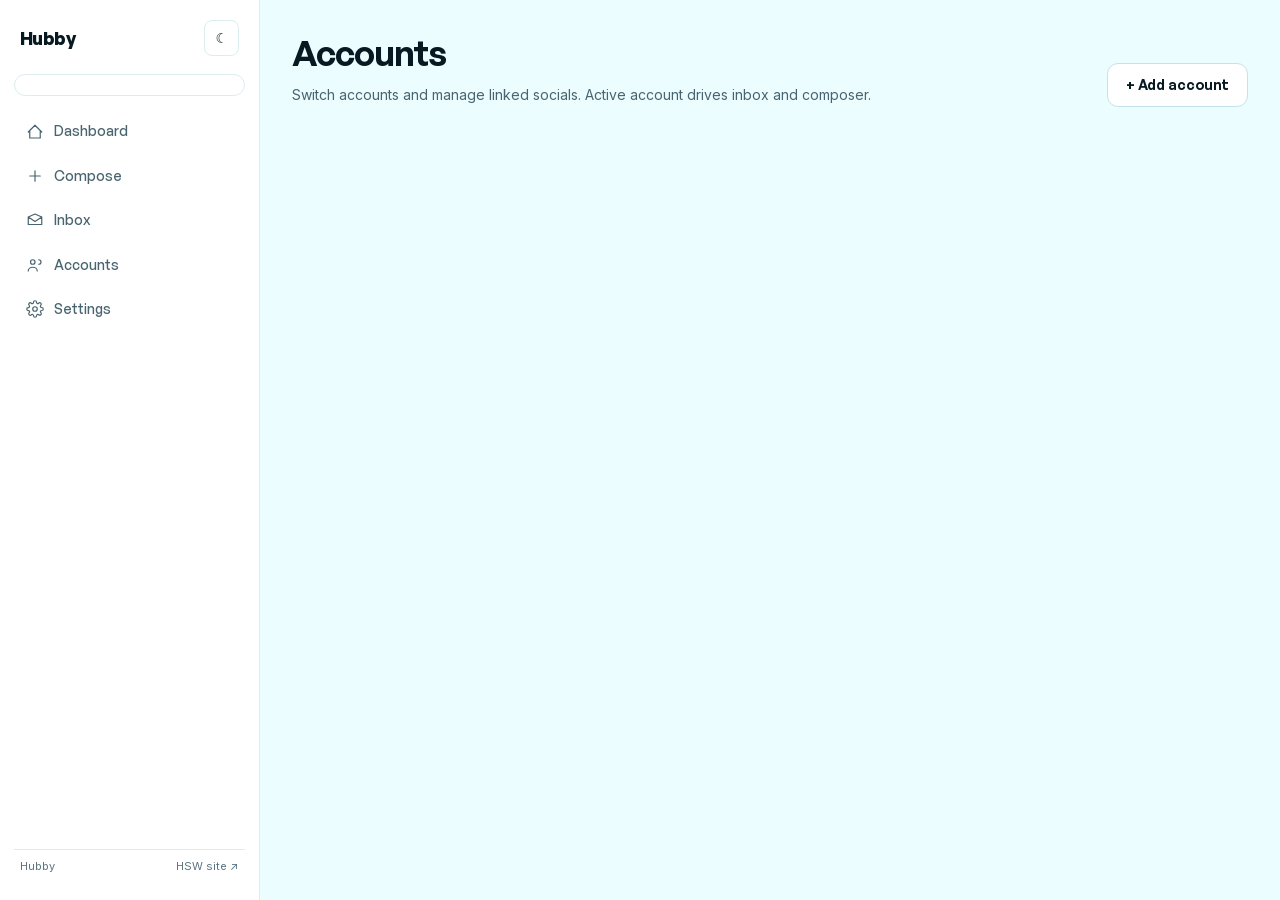
==== accounts.html @ 91c4cc8f "Add account creation and persistence on Accounts page" ====
<!doctype html>
<html lang="en">
<head>
<meta charset="utf-8">
<meta name="viewport" content="width=device-width, initial-scale=1">
<link rel="icon" href="assets/img/logos/favicon.png" type="image/png">
<title>HSW Hub — Accounts</title>
<link rel="stylesheet" href="assets/css/hub.css">
</head>
<body>
<button class="menu-toggle" id="menuToggle" aria-label="Open menu" aria-expanded="false"><svg width="20" height="20" viewBox="0 0 24 24" fill="none" stroke="currentColor" stroke-width="1.6" stroke-linecap="round"><path d="M4 7h16M4 12h16M4 17h16"/></svg></button>
<div class="sidebar-backdrop" id="backdrop"></div>
<div class="app">
<aside class="sidebar" id="sidebar">
  <div class="sidebar-top">
    <a class="brand" href="index.html">Hubby</a>
    <button class="theme-btn" id="themeToggle" aria-label="Toggle theme">☾</button>
  </div>
  <div class="account-switcher">
    <button id="accountBtn" aria-haspopup="menu"></button>
    <div id="accountMenu" class="account-menu" hidden></div>
  </div>
  <nav class="sidebar-nav">
    <a href="index.html"><svg class="nav-icon" viewBox="0 0 24 24"><path d="M3 12l9-9 9 9M5 10v10h14V10"/></svg>Dashboard</a>
    <a href="compose.html"><svg class="nav-icon" viewBox="0 0 24 24"><path d="M12 5v14M5 12h14"/></svg>Compose</a>
    <a href="inbox.html"><svg class="nav-icon" viewBox="0 0 24 24"><path d="M3 8l9 6 9-6M3 8v10h18V8M3 8l9-4 9 4"/></svg>Inbox<span class="badge" id="inboxBadge" hidden>0</span></a>
    <a href="accounts.html"><svg class="nav-icon" viewBox="0 0 24 24"><circle cx="9" cy="8" r="3"/><path d="M3 20c0-3 3-5 6-5s6 2 6 5M17 11a3 3 0 1 0 0-6"/></svg>Accounts</a>
    <a href="settings.html"><svg class="nav-icon" viewBox="0 0 24 24"><circle cx="12" cy="12" r="3"/><path d="M19.4 15a1.65 1.65 0 0 0 .33 1.82l.06.06a2 2 0 1 1-2.83 2.83l-.06-.06a1.65 1.65 0 0 0-1.82-.33 1.65 1.65 0 0 0-1 1.51V21a2 2 0 0 1-4 0v-.09A1.65 1.65 0 0 0 9 19.4a1.65 1.65 0 0 0-1.82.33l-.06.06a2 2 0 1 1-2.83-2.83l.06-.06a1.65 1.65 0 0 0 .33-1.82 1.65 1.65 0 0 0-1.51-1H3a2 2 0 0 1 0-4h.09A1.65 1.65 0 0 0 4.6 9a1.65 1.65 0 0 0-.33-1.82l-.06-.06a2 2 0 1 1 2.83-2.83l.06.06a1.65 1.65 0 0 0 1.82.33H9a1.65 1.65 0 0 0 1-1.51V3a2 2 0 0 1 4 0v.09a1.65 1.65 0 0 0 1 1.51 1.65 1.65 0 0 0 1.82-.33l.06-.06a2 2 0 1 1 2.83 2.83l-.06.06a1.65 1.65 0 0 0-.33 1.82V9a1.65 1.65 0 0 0 1.51 1H21a2 2 0 0 1 0 4h-.09a1.65 1.65 0 0 0-1.51 1z"/></svg>Settings</a>
  </nav>
  <div class="sidebar-foot"><span>Hubby</span><a href="../index.html">HSW site ↗</a></div>
</aside>

<main class="main">
  <div class="page-head">
    <div><h1>Accounts</h1><p>Switch accounts and manage linked socials. Active account drives inbox and composer.</p></div>
    <button class="btn btn--ghost" id="addAccountBtn">+ Add account</button>
  </div>
  <div class="grid grid-2" id="accountCards"></div>
</main>
</div>

<script src="assets/js/data.js"></script>
<script src="assets/js/platforms.js"></script>
<script src="assets/js/app.js"></script>
<script>
(function(){
  const HUB=window.HUB;
  const activeAcc = HUB.getActiveAccount();
  const activeId = activeAcc ? activeAcc.id : null;
  // restore connected state
  try{ const saved=JSON.parse(localStorage.getItem('hub.connected')||'{}'); Object.keys(saved).forEach(aid=>{ const acc=HUB.ACCOUNTS.find(a=>a.id===aid); if(!acc) return; Object.keys(saved[aid]).forEach(pid=>{ const s=acc.socials.find(x=>x.platform===pid); if(s) s.connected=saved[aid][pid]; }); }); }catch(e){}
  const cards=document.getElementById('accountCards');
  function render(){
    cards.innerHTML = HUB.ACCOUNTS.map(a=>`
      <div class="account-card ${a.id===activeId?'is-active':''}">
        <div style="display:flex;align-items:center;justify-content:space-between;margin-bottom:12px">
          <div style="display:flex;align-items:center;gap:10px">
            <span class="acc-avatar" style="background:${a.color};width:40px;height:40px;border-radius:10px;font-size:16px;display:grid;place-items:center;color:#fff;font-family:var(--font-display);font-weight:600">${a.name.charAt(0)}</span>
            <div><b style="font-family:var(--font-display);font-size:1.05rem">${a.name}</b><div style="font-size:12px;color:var(--muted-2)">${a.handle} · ${a.email}</div></div>
          </div>
          ${a.id!==activeId?`<button class="btn btn--ghost btn--sm" data-switch="${a.id}">Switch</button>`:`<span class="chip">Active</span>`}
        </div>
        <div style="font-size:11px;font-weight:600;letter-spacing:0.12em;text-transform:uppercase;color:var(--muted-2);margin:10px 0 6px">Linked socials</div>
        ${a.socials.map(s=>`
          <div class="acc-social">
            <span class="social-dot" style="background:${HUB.platform(s.platform).color}"></span>
            <span style="flex:1;font-size:13px">${HUB.platform(s.platform).name}</span>
            <span style="font-size:12px;color:var(--muted-2)">${s.handle}</span>
            <button class="toggle ${s.connected?'is-on':''}" data-toggle="${a.id}:${s.platform}" aria-label="toggle"></button>
          </div>`).join('')}
        <div style="margin-top:12px"><button class="btn btn--ghost btn--sm">+ Connect social</button></div>
      </div>`).join('');
    cards.querySelectorAll('[data-switch]').forEach(b=>b.addEventListener('click',()=>{ HUB.setActiveAccount(b.dataset.switch); location.reload(); }));
    cards.querySelectorAll('[data-toggle]').forEach(b=>{
      b.addEventListener('click',()=>{
        const [aid,pid]=b.dataset.toggle.split(':');
        const acc=HUB.ACCOUNTS.find(a=>a.id===aid);
        const s=acc.socials.find(x=>x.platform===pid);
        s.connected=!s.connected;
        // persist
        const saved=JSON.parse(localStorage.getItem('hub.connected')||'{}');
        saved[aid]=saved[aid]||{};
        saved[aid][pid]=s.connected;
        localStorage.setItem('hub.connected',JSON.stringify(saved));
        b.classList.toggle('is-on',s.connected);
      });
    });
  }
  const addBtn=document.getElementById('addAccountBtn');
  if(addBtn){ addBtn.addEventListener('click',()=>{
    const name=prompt('Account name (e.g. your brand):');
    if(!name) return;
    const handle=prompt('Handle (e.g. @yourbrand):')||'';
    const email=prompt('Email:')||'';
    const id='acc_'+Date.now();
    const color='#'+Math.floor(Math.random()*0xffffff).toString(16).padStart(6,'0');
    const acc={id,name,handle,email,color,socials:[],inbox:[]};
    HUB.ACCOUNTS.push(acc);
    try{ localStorage.setItem('hub.accounts', JSON.stringify(HUB.ACCOUNTS)); }catch(e){}
    HUB.setActiveAccount(id);
    location.reload();
  }); }
  try{
    const saved=JSON.parse(localStorage.getItem('hub.accounts')||'null');
    if(Array.isArray(saved) && saved.length){
      HUB.ACCOUNTS.length=0;
      saved.forEach(a=>HUB.ACCOUNTS.push(a));
    }
  }catch(e){}
  render();
})();
</script>
</body>
</html>
---- assets/css/hub.css ----
/* HSW Hub — app styles (reuses HSW design tokens) */
@font-face { font-family:'General Sans'; src:url('../fonts/general-sans-400.woff2') format('woff2'); font-weight:400; font-style:normal; font-display:swap; }
@font-face { font-family:'General Sans'; src:url('../fonts/general-sans-500.woff2') format('woff2'); font-weight:500; font-style:normal; font-display:swap; }
@font-face { font-family:'General Sans'; src:url('../fonts/general-sans-600.woff2') format('woff2'); font-weight:600; font-style:normal; font-display:swap; }
@font-face { font-family:'General Sans'; src:url('../fonts/general-sans-700.woff2') format('woff2'); font-weight:700; font-style:normal; font-display:swap; }
@font-face { font-family:'Inter'; src:url('../fonts/inter-var.woff2') format('woff2-variations'); font-weight:100 900; font-style:normal; font-display:swap; }

:root {
  --ice:#ebfdff; --ice-soft:#f4feff; --paper:#ffffff;
  --ink:#071a22; --ink-2:#0b2630; --ink-3:#10343f;
  --muted:#48646f; --muted-2:#5b7480;
  --line:#dcedf1; --line-strong:#c6e2e9;
  --azure:#1268e8; --azure-deep:#0b54c4; --azure-soft:#e7f1fe; --azure-wash:rgba(18,104,232,0.08);
  --gold:#a8781a; --gold-light:#e9bb5c;
  --grid-line:rgba(0,96,114,0.62);
  --font-display:'General Sans','Segoe UI Variable Display','Segoe UI',system-ui,sans-serif;
  --font-body:'Inter','Segoe UI Variable Text','Segoe UI',system-ui,sans-serif;
  --r-sm:10px; --r-md:14px; --r-lg:20px; --r-xl:28px;
  --shadow-sm:0 1px 0 rgba(7,26,34,0.02),0 10px 24px -18px rgba(7,26,34,0.3);
  --shadow-md:0 1px 0 rgba(7,26,34,0.03),0 24px 48px -32px rgba(7,26,34,0.38);
  --shadow-lg:0 1px 0 rgba(7,26,34,0.04),0 48px 96px -56px rgba(7,26,34,0.55);
  --ease:cubic-bezier(0.22,0.61,0.36,1);
  --ease-out:cubic-bezier(0.16,1,0.3,1);
  --gutter:clamp(16px,3vw,32px);
  --container:1200px;
}
[data-theme="dark"] {
  --ice:#0b1a22; --ice-soft:#0f222c; --paper:#0f222c;
  --ink:#ebfdff; --ink-2:#dcedf1; --ink-3:#c6e2e9;
  --muted:#9bb3bc; --muted-2:#7a9aa5;
  --line:#1c3a46; --line-strong:#2a4d5a;
  --azure:#4a9eff; --azure-deep:#7fc7ff; --azure-soft:#12304a; --azure-wash:rgba(74,158,255,0.12);
  --grid-line:rgba(235,253,255,0.12);
}
*{box-sizing:border-box}
html{scroll-behavior:smooth}
body{margin:0;background:var(--ice);color:var(--ink);font-family:var(--font-body);font-size:15px;line-height:1.6;-webkit-font-smoothing:antialiased;overflow-x:hidden}
img,svg{display:block;max-width:100%}
h1,h2,h3,h4,p{margin:0}
a{color:inherit;text-decoration:none}
button,input,select,textarea{font:inherit;color:inherit}
button{cursor:pointer}
::selection{background:var(--azure);color:#fff}
:focus-visible{outline:2px solid var(--azure);outline-offset:3px;border-radius:4px}

/* Layout shell */
.app{display:grid;grid-template-columns:260px minmax(0,1fr);min-height:100vh}
.sidebar{position:sticky;top:0;height:100vh;background:var(--paper);border-right:1px solid var(--line);display:flex;flex-direction:column;padding:16px 14px;gap:14px;z-index:50}
[data-theme="dark"] .sidebar{background:rgba(15,34,44,0.7)}
.sidebar-top{display:flex;align-items:center;justify-content:space-between;padding:4px 6px}
.brand{font-family:var(--font-display);font-weight:700;font-size:18px;letter-spacing:-0.03em;color:var(--ink)}
.brand span{color:var(--azure)}
.sidebar-nav{display:flex;flex-direction:column;gap:2px;flex:1}
.sidebar-nav a{display:flex;align-items:center;gap:10px;padding:10px 12px;border-radius:9px;font-family:var(--font-display);font-size:14px;font-weight:500;color:var(--muted);transition:background .2s,color .2s}
.sidebar-nav a:hover{background:var(--azure-wash);color:var(--ink)}
.sidebar-nav a[aria-current="page"]{background:var(--azure-wash);color:var(--ink)}
.sidebar-nav a .nav-icon{width:18px;height:18px;stroke:currentColor;fill:none;stroke-width:1.6;stroke-linecap:round;stroke-linejoin:round;flex:none}
.sidebar-nav a .badge{margin-left:auto;background:var(--azure);color:#fff;font-size:10px;font-weight:600;padding:2px 7px;border-radius:99px}
.sidebar-nav a .badge[hidden]{display:none}
.sidebar-foot{display:flex;align-items:center;justify-content:space-between;padding:8px 6px;border-top:1px solid var(--line);font-size:11px;color:var(--muted-2)}
.theme-btn{background:none;border:1px solid var(--line);border-radius:8px;padding:6px 10px;font-size:14px;color:var(--ink)}

/* account switcher */
.account-switcher{position:relative}
#accountBtn{width:100%;display:flex;align-items:center;gap:10px;padding:10px 12px;border:1px solid var(--line);border-radius:12px;background:var(--paper);transition:border-color .2s,box-shadow .2s}
#accountBtn:hover{border-color:var(--azure)}
.acc-avatar{width:34px;height:34px;border-radius:9px;display:grid;place-items:center;color:#fff;font-family:var(--font-display);font-weight:600;font-size:14px;flex:none}
.acc-info{display:flex;flex-direction:column;align-items:flex-start;min-width:0;flex:1}
.acc-info b{font-family:var(--font-display);font-size:13px;font-weight:600;letter-spacing:-0.01em;color:var(--ink);white-space:nowrap;overflow:hidden;text-overflow:ellipsis}
.acc-info small{font-size:11px;color:var(--muted-2);white-space:nowrap;overflow:hidden;text-overflow:ellipsis}
.acc-caret{color:var(--muted-2);flex:none}
.account-menu{position:absolute;top:calc(100% + 6px);left:0;right:0;background:var(--paper);border:1px solid var(--line);border-radius:12px;box-shadow:var(--shadow-lg);padding:6px;z-index:60;max-height:360px;overflow:auto}
.account-menu[hidden]{display:none}
.acc-option{width:100%;display:flex;align-items:center;gap:10px;padding:8px 10px;border-radius:9px;border:none;background:none;text-align:left}
.acc-option:hover{background:var(--azure-wash)}
.acc-option.is-active{background:var(--azure-wash)}

/* main */
.main{padding:24px var(--gutter) 48px;min-width:0}
.page-head{display:flex;align-items:flex-end;justify-content:space-between;gap:16px;margin-bottom:24px;flex-wrap:wrap}
.page-head h1{font-family:var(--font-display);font-size:clamp(1.6rem,3vw,2.2rem);font-weight:600;letter-spacing:-0.03em;color:var(--ink)}
.page-head p{color:var(--muted);font-size:14px;margin-top:4px}
.card{background:var(--paper);border:1px solid var(--line);border-radius:var(--r-lg);box-shadow:var(--shadow-sm);padding:20px}
.card + .card{margin-top:16px}
.grid{display:grid;gap:16px}
.grid-2{grid-template-columns:repeat(2,minmax(0,1fr))}
.grid-3{grid-template-columns:repeat(3,minmax(0,1fr))}
.grid-4{grid-template-columns:repeat(4,minmax(0,1fr))}
@media(max-width:900px){.grid-2,.grid-3,.grid-4{grid-template-columns:1fr}}
@media(max-width:760px){.app{grid-template-columns:1fr}.sidebar{position:fixed;left:-280px;top:0;transition:left .25s var(--ease)}.sidebar.is-open{left:0}.sidebar-backdrop{position:fixed;inset:0;background:rgba(7,26,34,0.4);z-index:40;opacity:0;pointer-events:none;transition:opacity .25s}.sidebar-backdrop.is-open{opacity:1;pointer-events:auto}.menu-toggle{position:fixed;top:14px;left:14px;z-index:70;width:42px;height:42px;border:1px solid var(--line);border-radius:10px;background:var(--paper);display:grid;place-items:center}}

/* buttons */
.btn{position:relative;isolation:isolate;overflow:hidden;display:inline-flex;align-items:center;justify-content:center;gap:8px;height:44px;padding:0 18px;border:1px solid transparent;border-radius:11px;font-family:var(--font-display);font-size:14px;font-weight:600;letter-spacing:-0.01em;white-space:nowrap;transition:color .28s var(--ease),border-color .28s var(--ease),background-color .28s var(--ease),transform .18s var(--ease)}
.btn::before{content:'';position:absolute;inset:0;z-index:-1;background:linear-gradient(to top,#1268e8 0%,rgba(18,104,232,0.94) 42%,rgba(18,104,232,0.4) 76%,rgba(18,104,232,0) 100%);transform:translateY(101%);transition:transform .5s var(--ease)}
.btn:hover::before,.btn:focus-visible::before{transform:translateY(0)}
.btn:active{transform:translateY(1px)}
.btn--primary{background:var(--ink);border-color:var(--ink);color:#fff}
.btn--ghost{background:var(--paper);border-color:var(--line-strong);color:var(--ink)}
.btn--ghost::before{background:linear-gradient(to top,rgba(18,104,232,0.16) 0%,rgba(18,104,232,0.08) 52%,rgba(18,104,232,0.02) 82%,rgba(18,104,232,0) 100%)}
.btn--sm{height:36px;padding:0 14px;font-size:13px;border-radius:9px}
.btn--azure{background:var(--azure);border-color:var(--azure);color:#fff}

/* form */
.field{display:flex;flex-direction:column;gap:6px}
.field label{font-size:11px;font-weight:600;letter-spacing:0.12em;text-transform:uppercase;color:var(--muted-2)}
.input,.textarea{width:100%;padding:11px 13px;border:1px solid var(--line);border-radius:10px;background:var(--paper);color:var(--ink);font-size:14px;transition:border-color .2s}
.textarea{min-height:120px;resize:vertical;font-family:var(--font-body)}
.input:focus,.textarea:focus{outline:none;border-color:var(--azure)}

/* stat tiles */
.stat-tile{background:var(--paper);border:1px solid var(--line);border-radius:var(--r-md);padding:16px}
.stat-tile .v{font-family:var(--font-display);font-size:1.7rem;font-weight:600;letter-spacing:-0.03em;color:var(--ink)}
.stat-tile .l{font-size:10.5px;font-weight:600;letter-spacing:0.13em;text-transform:uppercase;color:var(--muted-2);margin-top:4px}

/* platform chips */
.plat-grid{display:grid;grid-template-columns:repeat(auto-fill,minmax(150px,1fr));gap:8px}
.plat-chip{display:flex;align-items:center;gap:8px;padding:9px 11px;border:1px solid var(--line);border-radius:10px;background:var(--paper);cursor:pointer;transition:border-color .2s,background .2s;font-size:13px}
.plat-chip:hover{border-color:var(--azure)}
.plat-chip.is-on{border-color:var(--azure);background:var(--azure-wash)}
.plat-chip .dot{width:8px;height:8px;border-radius:50%;flex:none}
.plat-chip input{display:none}
.plat-chip .handle{font-size:11px;color:var(--muted-2);margin-left:auto}

/* composer layout */
.compose{display:grid;grid-template-columns:minmax(0,1fr) minmax(0,420px);gap:20px;align-items:start}
@media(max-width:1000px){.compose{grid-template-columns:1fr}}
.compose-left{display:flex;flex-direction:column;gap:16px}
.compose-right{position:sticky;top:24px}
.preview-tabs{display:flex;gap:6px;flex-wrap:wrap;margin-bottom:12px}
.preview-tab{padding:6px 10px;border:1px solid var(--line);border-radius:8px;background:var(--paper);font-size:12px;font-weight:500;cursor:pointer}
.preview-tab.is-active{border-color:var(--azure);background:var(--azure-wash);color:var(--azure-deep)}
.preview-stage{background:var(--paper);border:1px solid var(--line);border-radius:var(--r-lg);padding:14px;min-height:300px;max-height:70vh;overflow:auto}

/* platform preview cards */
.pv-card{background:var(--paper);border:1px solid var(--line);border-radius:12px;padding:12px;font-size:13px;color:var(--ink)}
.pv-head{display:flex;align-items:center;gap:8px;margin-bottom:8px}
.pv-avatar{width:32px;height:32px;border-radius:50%;display:grid;place-items:center;color:#fff;font-weight:600;font-size:13px;flex:none}
.pv-head b{font-size:13px;font-weight:600;display:block}
.pv-head span{font-size:11px;color:var(--muted-2)}
.pv-text{margin:6px 0;color:var(--ink);white-space:pre-wrap;word-break:break-word}
.pv-media{background:linear-gradient(135deg,var(--azure-soft),var(--ice));border-radius:8px;display:grid;place-items:center;color:var(--muted-2);font-size:11px;font-weight:600;letter-spacing:0.1em;text-transform:uppercase;margin:8px 0}
.pv-actions{display:flex;gap:14px;font-size:11px;color:var(--muted-2);margin-top:8px;padding-top:8px;border-top:1px solid var(--line)}
.pv-title{font-family:var(--font-display);font-size:14px;font-weight:600;margin:6px 0}
.pv-sub{font-size:11px;color:var(--muted-2)}
.pv-empty{color:var(--muted);font-size:13px;padding:20px;text-align:center}
.pv-video{position:relative;border-radius:8px;overflow:hidden;background:#000}
.pv-tt-overlay,.pv-sc-overlay{position:absolute;left:10px;bottom:10px;color:#fff;text-shadow:0 1px 2px rgba(0,0,0,0.6)}
.pv-tt-overlay b,.pv-sc-overlay b{display:block}
.pv-bubble{background:var(--azure-soft);border-radius:12px;padding:10px 12px;max-width:80%;margin-left:auto}
.pv-pin-title{font-family:var(--font-display);font-weight:600;margin-top:6px}

/* inbox */
.inbox{display:grid;grid-template-columns:180px minmax(0,320px) minmax(0,1fr);gap:16px;height:calc(100vh - 120px)}
@media(max-width:900px){.inbox{grid-template-columns:1fr;height:auto}}
.inbox-folders{display:flex;flex-direction:column;gap:2px}
.folder{padding:9px 12px;border-radius:9px;font-size:13px;font-weight:500;color:var(--muted);cursor:pointer}
.folder:hover{background:var(--azure-wash)}
.folder.is-active{background:var(--azure-wash);color:var(--ink)}
.email-list{display:flex;flex-direction:column;gap:2px;overflow:auto}
.email-item{padding:12px;border:1px solid transparent;border-radius:10px;cursor:pointer}
.email-item:hover{background:var(--azure-wash)}
.email-item.is-active{background:var(--azure-wash);border-color:var(--line)}
.email-item.is-unread b{font-weight:600}
.email-item .subj{font-size:13px;color:var(--ink)}
.email-item .prev{font-size:12px;color:var(--muted);white-space:nowrap;overflow:hidden;text-overflow:ellipsis;margin-top:2px}
.email-item .meta{display:flex;justify-content:space-between;font-size:11px;color:var(--muted-2);margin-top:4px}
.email-reader{background:var(--paper);border:1px solid var(--line);border-radius:var(--r-lg);padding:20px;overflow:auto}
.email-reader h2{font-family:var(--font-display);font-size:1.3rem;font-weight:600;letter-spacing:-0.02em;margin-bottom:6px}
.email-reader .meta{font-size:12px;color:var(--muted-2);margin-bottom:14px;padding-bottom:12px;border-bottom:1px solid var(--line)}
.email-reader .body{white-space:pre-wrap;color:var(--ink);font-size:14px;line-height:1.7}
.email-actions{display:flex;gap:8px;margin-top:16px}

/* accounts page */
.account-card{background:var(--paper);border:1px solid var(--line);border-radius:var(--r-lg);padding:18px;transition:transform .3s var(--ease),box-shadow .3s var(--ease),border-color .3s}
.account-card:hover{transform:translateY(-2px);border-color:rgba(18,104,232,0.28);box-shadow:var(--shadow-md)}
.account-card.is-active{border-color:var(--azure)}
.acc-social{display:flex;align-items:center;gap:10px;padding:8px 0;border-bottom:1px solid var(--line)}
.acc-social:last-child{border-bottom:none}
.social-dot{width:10px;height:10px;border-radius:50%;flex:none}
.toggle{width:38px;height:22px;border-radius:99px;background:var(--line-strong);position:relative;cursor:pointer;border:none;transition:background .2s}
.toggle::after{content:'';position:absolute;top:2px;left:2px;width:18px;height:18px;border-radius:50%;background:#fff;transition:transform .2s}
.toggle.is-on{background:var(--azure)}
.toggle.is-on::after{transform:translateX(16px)}

/* dashboard list */
.post-row{display:flex;align-items:center;gap:12px;padding:10px 0;border-bottom:1px solid var(--line)}
.post-row:last-child{border-bottom:none}
.post-row .txt{flex:1;font-size:13px;color:var(--ink)}
.chip{display:inline-flex;align-items:center;gap:4px;padding:3px 8px;border-radius:99px;font-size:10px;font-weight:600;letter-spacing:0.06em;background:var(--azure-wash);color:var(--azure-deep)}

.menu-toggle{display:none}
@media(max-width:760px){
  .menu-toggle{display:grid}
  .main{padding-top:64px}
  .page-head{flex-direction:column;align-items:flex-start}
}
.hero-card{background:linear-gradient(135deg,var(--azure-soft),var(--paper));border:1px solid var(--line);border-radius:var(--r-lg);padding:22px;margin-bottom:18px}
.hero-card h2{font-family:var(--font-display);font-size:1.4rem;font-weight:600;letter-spacing:-0.03em;margin-bottom:6px}
.hero-card p{color:var(--muted);font-size:14px}
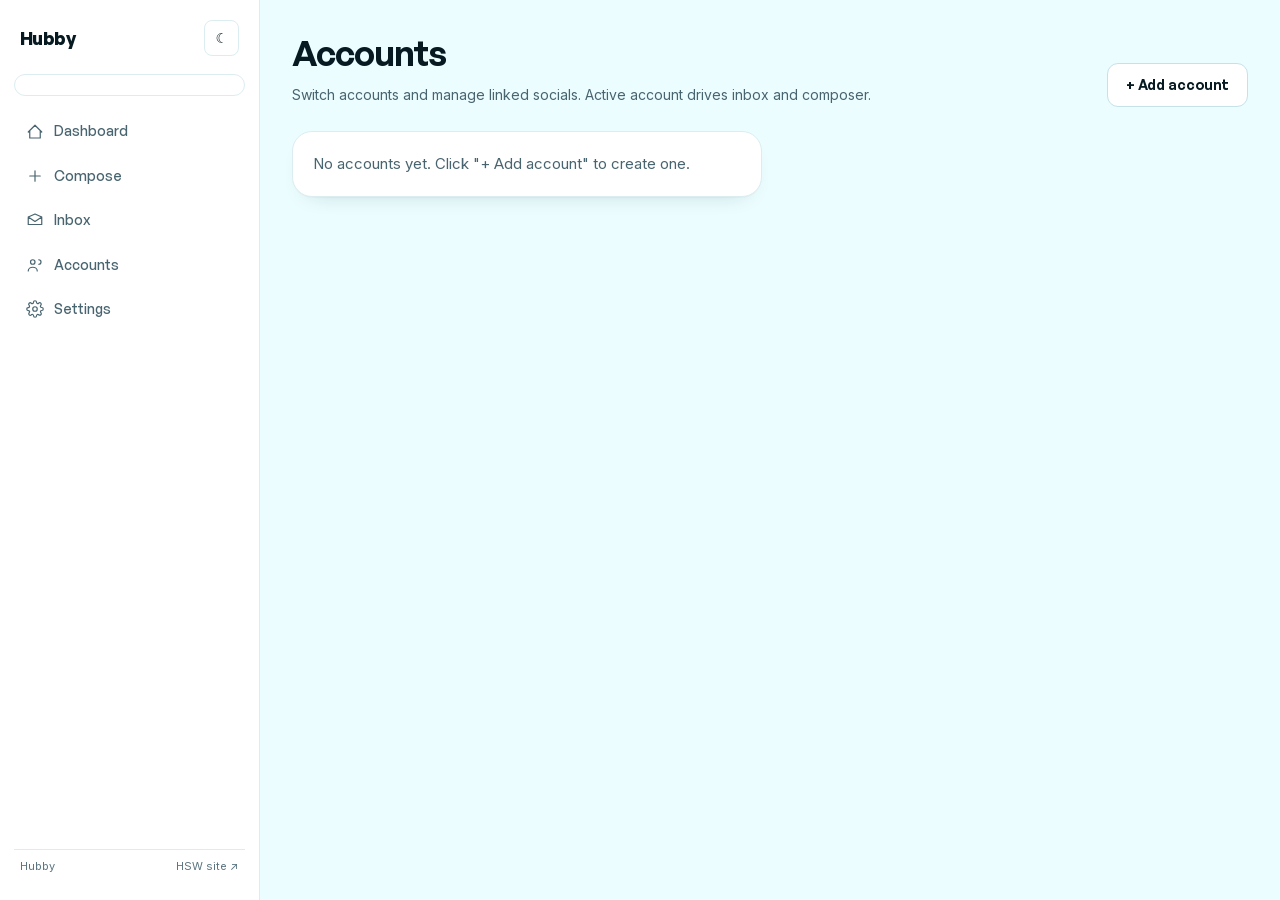
==== commit c9001038: "Add OAuth-style connect social popup on Accounts page" ====
--- a/accounts.html
+++ b/accounts.html
@@ -5,7 +5,7 @@
 <meta name="viewport" content="width=device-width, initial-scale=1">
 <link rel="icon" href="assets/img/logos/favicon.png" type="image/png">
 <title>HSW Hub — Accounts</title>
-<link rel="stylesheet" href="assets/css/hub.css">
+<link rel="stylesheet" href="assets/css/hub.css?v=5">
 </head>
 <body>
 <button class="menu-toggle" id="menuToggle" aria-label="Open menu" aria-expanded="false"><svg width="20" height="20" viewBox="0 0 24 24" fill="none" stroke="currentColor" stroke-width="1.6" stroke-linecap="round"><path d="M4 7h16M4 12h16M4 17h16"/></svg></button>
@@ -39,9 +39,9 @@
 </main>
 </div>
 
-<script src="assets/js/data.js"></script>
-<script src="assets/js/platforms.js"></script>
-<script src="assets/js/app.js"></script>
+<script src="assets/js/data.js?v=5"></script>
+<script src="assets/js/platforms.js?v=5"></script>
+<script src="assets/js/app.js?v=5"></script>
 <script>
 (function(){
   const HUB=window.HUB;
@@ -68,7 +68,7 @@
             <span style="font-size:12px;color:var(--muted-2)">${s.handle}</span>
             <button class="toggle ${s.connected?'is-on':''}" data-toggle="${a.id}:${s.platform}" aria-label="toggle"></button>
           </div>`).join('')}
-        <div style="margin-top:12px"><button class="btn btn--ghost btn--sm">+ Connect social</button></div>
+        <div style="margin-top:12px"><button class="btn btn--ghost btn--sm" id="connectSocialBtn">+ Connect social</button></div>
       </div>`).join('');
     cards.querySelectorAll('[data-switch]').forEach(b=>b.addEventListener('click',()=>{ HUB.setActiveAccount(b.dataset.switch); location.reload(); }));
     cards.querySelectorAll('[data-toggle]').forEach(b=>{
@@ -102,13 +102,142 @@
   }); }
   try{
     const saved=JSON.parse(localStorage.getItem('hub.accounts')||'null');
-    if(Array.isArray(saved) && saved.length){
-      HUB.ACCOUNTS.length=0;
-      saved.forEach(a=>HUB.ACCOUNTS.push(a));
+    if(Array.isArray(saved)){
+      const clean=saved.filter(a=>!['hsw','prysm','adxd','v1','hrw'].includes(a.id));
+      if(clean.length!==saved.length){ localStorage.setItem('hub.accounts', JSON.stringify(clean)); }
+      if(clean.length){
+        HUB.ACCOUNTS.length=0;
+        clean.forEach(a=>HUB.ACCOUNTS.push(a));
+      }
     }
   }catch(e){}
   render();
 })();
 </script>
+<div id="oauthModal" style="display:none;position:fixed;inset:0;z-index:200;background:rgba(7,26,34,0.5);align-items:center;justify-content:center;padding:20px">
+  <div style="background:var(--paper);border-radius:var(--r-lg);max-width:420px;width:100%;padding:24px;box-shadow:var(--shadow-lg)">
+    <div id="oauthStep1">
+      <h3 style="font-family:var(--font-display);font-size:1.2rem;margin-bottom:6px">Connect a social account</h3>
+      <p style="color:var(--muted);font-size:13px;margin-bottom:16px">Choose a platform to link to this account.</p>
+      <div id="platformPicker" style="display:grid;grid-template-columns:1fr 1fr;gap:8px"></div>
+      <div style="margin-top:16px;text-align:right"><button class="btn btn--ghost btn--sm" id="closeModal">Cancel</button></div>
+    </div>
+    <div id="oauthStep2" style="display:none">
+      <div style="display:flex;align-items:center;gap:10px;margin-bottom:14px">
+        <span id="oauthIcon" style="width:40px;height:40px;border-radius:10px;display:grid;place-items:center;color:#fff;font-weight:700"></span>
+        <div><b id="oauthName" style="font-family:var(--font-display)"></b><div style="font-size:12px;color:var(--muted-2)">wants to access your account</div></div>
+      </div>
+      <p style="font-size:13px;color:var(--muted);margin-bottom:16px">Hubby will be able to post content and read basic profile info on your behalf. You can revoke access anytime.</p>
+      <div style="display:flex;gap:8px;justify-content:flex-end">
+        <button class="btn btn--ghost btn--sm" id="oauthCancel">Cancel</button>
+        <button class="btn btn--primary btn--sm" id="oauthAuthorize">Authorize</button>
+      </div>
+    </div>
+  </div>
+</div>
+<script src="assets/js/app.js"></script>
+<script>
+(function(){
+  const HUB=window.HUB;
+  const activeAcc = HUB.getActiveAccount();
+  const activeId = activeAcc ? activeAcc.id : null;
+
+  const modal=document.getElementById('oauthModal');
+  const step1=document.getElementById('oauthStep1');
+  const step2=document.getElementById('oauthStep2');
+  const picker=document.getElementById('platformPicker');
+  const closeBtn=document.getElementById('closeModal');
+  const cancelBtn=document.getElementById('oauthCancel');
+  const authBtn=document.getElementById('oauthAuthorize');
+  let chosenPlatform=null;
+
+  function openModal(){ modal.style.display='flex'; step1.style.display='block'; step2.style.display='none'; renderPicker(); }
+  function closeModal(){ modal.style.display='none'; chosenPlatform=null; }
+  function renderPicker(){
+    const acc=HUB.getActiveAccount();
+    const connected=new Set(acc?acc.socials.map(s=>s.platform):[]);
+    picker.innerHTML=HUB.PLATFORMS.map(p=>`
+      <button class="plat-chip" data-pick="${p.id}" style="justify-content:center;${connected.has(p.id)?'opacity:0.4;pointer-events:none':''}">
+        <span class="dot" style="background:${p.color}"></span>
+        <span>${p.name}</span>
+      </button>`).join('');
+    picker.querySelectorAll('[data-pick]').forEach(b=>b.addEventListener('click',()=>{
+      chosenPlatform=b.dataset.pick;
+      const p=HUB.platform(chosenPlatform);
+      document.getElementById('oauthIcon').style.background=p.color;
+      document.getElementById('oauthIcon').textContent=p.name.charAt(0);
+      document.getElementById('oauthName').textContent=p.name;
+      step1.style.display='none';
+      step2.style.display='block';
+    }));
+  }
+  if(closeBtn) closeBtn.addEventListener('click', closeModal);
+  if(cancelBtn) cancelBtn.addEventListener('click', closeModal);
+  if(authBtn) authBtn.addEventListener('click', ()=>{
+    const acc=HUB.getActiveAccount();
+    if(!acc || !chosenPlatform) return;
+    const p=HUB.platform(chosenPlatform);
+    acc.socials.push({ platform:chosenPlatform, handle: acc.handle, connected:true, followers:0 });
+    try{ localStorage.setItem('hub.accounts', JSON.stringify(HUB.ACCOUNTS)); }catch(e){}
+    try{ const saved=JSON.parse(localStorage.getItem('hub.connected')||'{}'); saved[acc.id]=saved[acc.id]||{}; saved[acc.id][chosenPlatform]=true; localStorage.setItem('hub.connected',JSON.stringify(saved)); }catch(e){}
+    closeModal();
+    location.reload();
+  });
+  const connectBtn=document.getElementById('connectSocialBtn');
+  if(connectBtn) connectBtn.addEventListener('click', openModal);
+  modal.addEventListener('click', e=>{ if(e.target===modal) closeModal(); });
+
+  // restore persisted accounts
+  try{
+    const saved=JSON.parse(localStorage.getItem('hub.accounts')||'null');
+    if(Array.isArray(saved)){
+      const clean=saved.filter(a=>!['hsw','prysm','adxd','v1','hrw'].includes(a.id));
+      if(clean.length!==saved.length){ localStorage.setItem('hub.accounts', JSON.stringify(clean)); }
+      if(clean.length && HUB.ACCOUNTS.length===0){ clean.forEach(a=>HUB.ACCOUNTS.push(a)); }
+    }
+  }catch(e){}
+
+  const cards=document.getElementById('accountCards');
+  function render(){
+    if(HUB.ACCOUNTS.length===0){ cards.innerHTML='<div class="card" style="max-width:560px"><p style="color:var(--muted)">No accounts yet. Click "+ Add account" to create one.</p></div>'; return; }
+    cards.innerHTML = HUB.ACCOUNTS.map(a=>`
+      <div class="account-card ${a.id===activeId?'is-active':''}">
+        <div style="display:flex;align-items:center;justify-content:space-between;margin-bottom:12px">
+          <div style="display:flex;align-items:center;gap:10px">
+            <span class="acc-avatar" style="background:${a.color};width:40px;height:40px;border-radius:10px;font-size:16px;display:grid;place-items:center;color:#fff;font-family:var(--font-display);font-weight:600">${a.name.charAt(0)}</span>
+            <div><b style="font-family:var(--font-display);font-size:1.05rem">${a.name}</b><div style="font-size:12px;color:var(--muted-2)">${a.handle} · ${a.email}</div></div>
+          </div>
+          ${a.id!==activeId?`<button class="btn btn--ghost btn--sm" data-switch="${a.id}">Switch</button>`:`<span class="chip">Active</span>`}
+        </div>
+        <div style="font-size:11px;font-weight:600;letter-spacing:0.12em;text-transform:uppercase;color:var(--muted-2);margin:10px 0 6px">Linked socials</div>
+        ${a.socials.length?a.socials.map(s=>`
+          <div class="acc-social">
+            <span class="social-dot" style="background:${HUB.platform(s.platform).color}"></span>
+            <span style="flex:1;font-size:13px">${HUB.platform(s.platform).name}</span>
+            <span style="font-size:12px;color:var(--muted-2)">${s.handle}</span>
+            <button class="toggle ${s.connected?'is-on':''}" data-toggle="${a.id}:${s.platform}" aria-label="toggle"></button>
+          </div>`).join(''):'<div style="font-size:13px;color:var(--muted);padding:8px 0">No socials connected yet.</div>'}
+        <div style="margin-top:12px"><button class="btn btn--ghost btn--sm" id="connectSocialBtn">+ Connect social</button></div>
+      </div>`).join('');
+    cards.querySelectorAll('[data-switch]').forEach(b=>b.addEventListener('click',()=>{ HUB.setActiveAccount(b.dataset.switch); location.reload(); }));
+    cards.querySelectorAll('[data-toggle]').forEach(b=>{
+      b.addEventListener('click',()=>{
+        const [aid,pid]=b.dataset.toggle.split(':');
+        const acc=HUB.ACCOUNTS.find(a=>a.id===aid);
+        const s=acc.socials.find(x=>x.platform===pid);
+        s.connected=!s.connected;
+        const saved=JSON.parse(localStorage.getItem('hub.connected')||'{}');
+        saved[aid]=saved[aid]||{};
+        saved[aid][pid]=s.connected;
+        localStorage.setItem('hub.connected',JSON.stringify(saved));
+        b.classList.toggle('is-on',s.connected);
+      });
+    });
+    const cb=document.getElementById('connectSocialBtn');
+    if(cb) cb.addEventListener('click', openModal);
+  }
+  render();
+})();
+</script>
 </body>
 </html>
